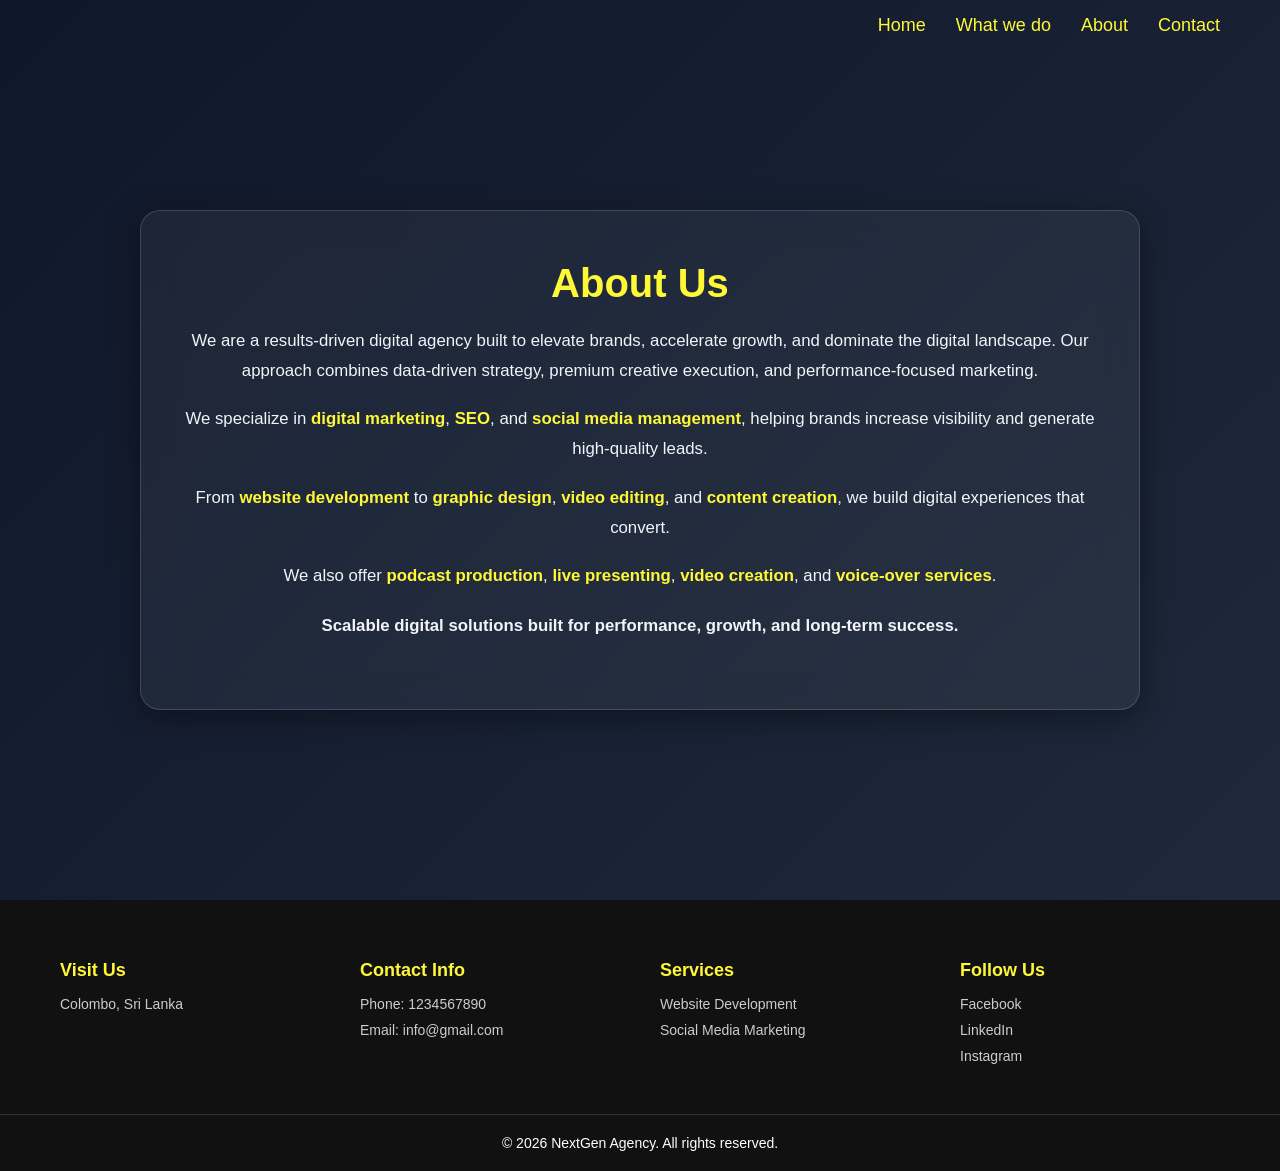
==== about.html @ 675d3c1e "03-about-page" ====
<!DOCTYPE html>
<html lang="en">
<head>
    <meta charset="UTF-8">
    <meta name="viewport" content="width=device-width, initial-scale=1.0">
    <title>About</title>
    <link rel="stylesheet" href="styles/about.css">
</head>
<body>
    

        <header>
            <nav>
                <a href="">
                    <img src="" alt="">
                </a>

                <div class="nav-links">
                    <a href="index.html">Home</a>
                    <a href="wedo.html">What we do</a>
                    <a href="about.html">About</a>
                    <a href="contact.html">Contact</a>
                </div>

                <div class="hamburger" id="hamburger">
                    <span></span>
                    <span></span>
                    <span></span>
                </div>

            </nav>
        </header>

        <!-- Who are we -->
    <section class="description">
    <div class="container">
        <div class="glass-card">
            <h2>About Us</h2>

            <p>
                We are a results-driven digital agency built to elevate brands, accelerate growth, and dominate the digital landscape.
                Our approach combines data-driven strategy, premium creative execution, and performance-focused marketing.
            </p>

            <p>
                We specialize in <strong>digital marketing</strong>, <strong>SEO</strong>, and 
                <strong>social media management</strong>, helping brands increase visibility and generate high-quality leads.
            </p>

            <p>
                From <strong>website development</strong> to <strong>graphic design</strong>, 
                <strong>video editing</strong>, and <strong>content creation</strong>, we build digital experiences that convert.
            </p>

            <p>
                We also offer <strong>podcast production</strong>, <strong>live presenting</strong>, 
                <strong>video creation</strong>, and <strong>voice-over services</strong>.
            </p>

            <p class="highlight">
                Scalable digital solutions built for performance, growth, and long-term success.
            </p>
        </div>
    </div>
</section>


    <section>

    </section>









     <!-- Footer -->
                    <footer class="footer">
                <div class="footer-container">

                    <div class="footer-section">
                        <h3>Visit Us</h3>
                        <p>Colombo, Sri Lanka</p>
                    </div>

                    <div class="footer-section">
                        <h3>Contact Info</h3>
                        <p>Phone: 1234567890</p>
                        <p>Email: info@gmail.com</p>
                    </div>

                    <div class="footer-section">
                        <h3>Services</h3>
                        <p>Website Development</p>
                        <p>Social Media Marketing</p>
                    </div>

                    <div class="footer-section">
                        <h3>Follow Us</h3>
                        <div class="social-links">
                            <a href="#">Facebook</a>
                            <a href="#">LinkedIn</a>
                            <a href="#">Instagram</a>
                        </div>
                    </div>

                </div>

                <div class="footer-bottom">
                    <p>© 2026 NextGen Agency. All rights reserved.</p>
                </div>
            </footer>


            <script src="index.js"></script>
</body>
</html>
---- styles/about.css ----
/* ========================= */
/* GLOBAL */
/* ========================= */

* {
    margin: 0;
    padding: 0;
    box-sizing: border-box;
    font-family: Arial, Helvetica, sans-serif;
}

body {
    background: rgb(33, 33, 95);
    color: #fff;
}

/* ========================= */
/* HEADER + NAV */
/* ========================= */

header {
    position: absolute;
    top: 0;
    left: 0;
    width: 100%;
    background: transparent;
    z-index: 1000;
    margin-top: 15px;
}

header.scrolled {
    position: fixed;
    backdrop-filter: blur(8px);
    background: rgba(0, 0, 0, 0.3);
}

/* NAV LAYOUT */
nav {
    display: flex;
    align-items: center;
    justify-content: space-between;
    max-width: 1200px;
    margin: auto;
    padding: 0 20px;
}

/* LOGO LEFT */
nav .logo {
    flex: 1;
}

/* NAV LINKS RIGHT */
.nav-links {
    display: flex;
    gap: 30px;
    justify-content: flex-end;
    flex: 1;
}

/* LINKS STYLE */
.nav-links a {
    color: #FFF837;
    text-decoration: none;
    font-size: 18px;
    font-weight: 500;
    transition: 0.3s;
    position: relative;
}

/* UNDERLINE HOVER EFFECT */
.nav-links a::after {
    content: "";
    position: absolute;
    left: 0;
    bottom: -5px;
    width: 0%;
    height: 2px;
    background: #FFF837;
    transition: 0.3s;
}

.nav-links a:hover::after {
    width: 100%;
}

/* ========================= */
/* GLASS SECTION */
/* ========================= */

.description {
    min-height: 100vh;
    padding: 100px 20px 80px;
    background: linear-gradient(135deg, #0f172a, #1e293b);
    display: flex;
    align-items: center;
    justify-content: center;
}

.container {
    width: 100%;
    max-width: 1000px;
}

/* GLASS CARD */
.glass-card {
    backdrop-filter: blur(18px);
    -webkit-backdrop-filter: blur(18px);
    background: rgba(255, 255, 255, 0.05);
    border-radius: 20px;
    padding: 50px 40px;
    border: 1px solid rgba(255, 255, 255, 0.15);
    box-shadow: 0 8px 32px rgba(0,0,0, 0.4);
    text-align: center;
    color: #fff;
    transition: 0.3s ease;
}

.glass-card:hover {
    transform: translateY(-5px);
    box-shadow: 0 15px 40px rgba(0,0,0, 0.6);
}

/* TITLE */
.glass-card h2 {
    font-size: 2.5rem;
    margin-bottom: 20px;
    color: #FFF837;
}

/* TEXT */
.glass-card p {
    font-size: 1.05rem;
    line-height: 1.8;
    margin-bottom: 18px;
    color: #f1f5f9;
}

/* KEYWORDS */
.glass-card strong {
    color: #FFF837;
}

/* FINAL LINE */
.highlight {
    margin-top: 20px;
    font-size: 1.15rem;
    font-weight: 600;
    color: #FFF837;
}

/* ========================= */
/* FOOTER */
/* ========================= */

.footer {
    background: #111;
    color: #fff;
    padding-top: 60px;
}

.footer-container {
    max-width: 1200px;
    margin: auto;
    display: grid;
    grid-template-columns: repeat(4, 1fr);
    gap: 40px;
    padding: 0 20px;
}

.footer-section h3 {
    margin-bottom: 15px;
    font-size: 18px;
    color: #FFF837;
}

.footer-section p,
.footer-section a {
    color: #ccc;
    font-size: 14px;
    margin-bottom: 10px;
    display: block;
    text-decoration: none;
    transition: 0.3s;
}

.footer-section a:hover {
    color: #FFF837;
}

.footer-bottom {
    text-align: center;
    padding: 20px;
    margin-top: 40px;
    border-top: 1px solid #333;
    font-size: 14px;
}

/* ========================= */
/* 📱 RESPONSIVE */
/* ========================= */

/* Tablet */
@media (max-width: 768px) {

    .nav-links {
        gap: 20px;
    }

    .glass-card {
        padding: 35px 25px;
    }

    .glass-card h2 {
        font-size: 2rem;
    }

    .glass-card p {
        font-size: 0.95rem;
    }

    .footer-container {
        grid-template-columns: repeat(2, 1fr);
    }
}

/* Mobile */
@media (max-width: 480px) {

    nav {
        flex-direction: column;
        align-items: flex-start;
    }

    .nav-links {
        width: 100%;
        justify-content: flex-start;
        margin-top: 10px;
        flex-wrap: wrap;
        gap: 15px;
    }

    .description {
        padding: 80px 15px;
    }

    .glass-card {
        padding: 25px 20px;
        border-radius: 15px;
    }

    .glass-card h2 {
        font-size: 1.7rem;
    }

    .glass-card p {
        font-size: 0.9rem;
        line-height: 1.6;
    }

    .highlight {
        font-size: 1rem;
    }

    .footer-container {
        grid-template-columns: 1fr;
    }
}



/* HAMBURGER BUTTON */

.hamburger {
    display: none;
    flex-direction: column;
    cursor: pointer;
    gap: 5px;
}

.hamburger span {
    width: 25px;
    height: 3px;
    background: white;
    transition: 0.3s;
}

/* MOBILE NAV */
@media (max-width: 768px) {

     nav {
        flex-direction: row;
        justify-content: space-between;
        align-items: center;
    }
    
    .hamburger {
        display: flex;
    }

    .nav-links {
        position: absolute;
        top: 60px;
        right: 0;
        background: #111;
        width: 100%;
        flex-direction: column;
        align-items: center;
        gap: 20px;
        padding: 20px 0;
        z-index: 1000;

        /* hidden by default */
        transform: translateY(-200%);
        transition: 0.4s ease;
    }

    .nav-links.active {
        transform: translateY(0);
    }
}


.hamburger.active span:nth-child(1) {
    transform: rotate(45deg) translate(5px, 5px);
}

.hamburger.active span:nth-child(2) {
    opacity: 0;
}

.hamburger.active span:nth-child(3) {
    transform: rotate(-45deg) translate(5px, -5px);
}
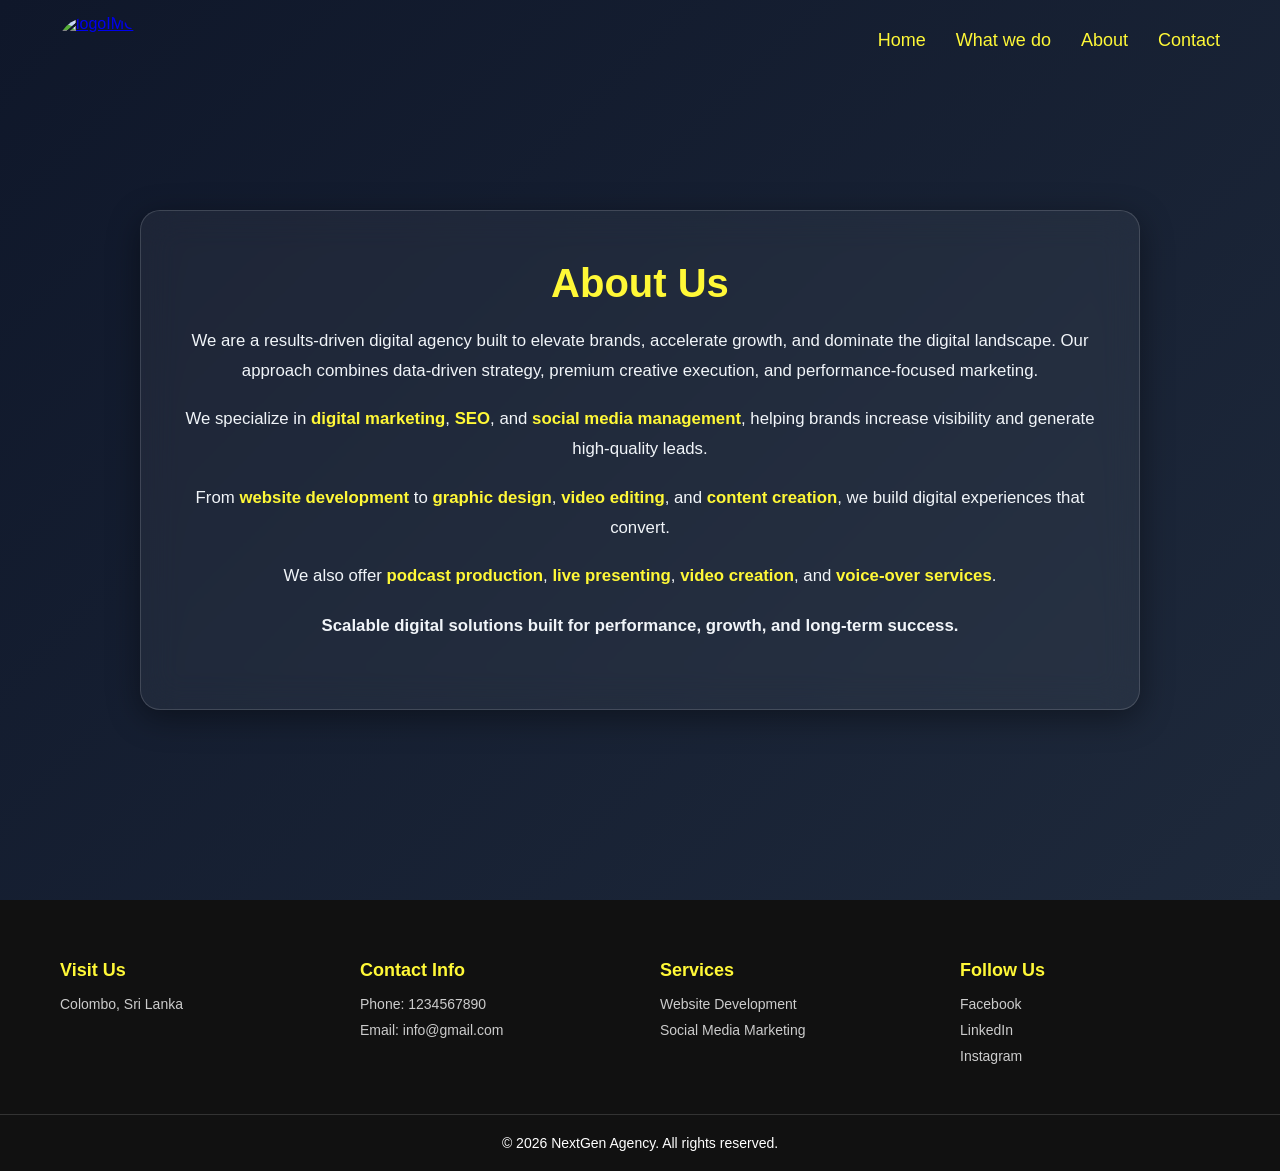
==== commit 6f378234: "03-contact-page" ====
--- a/about.html
+++ b/about.html
@@ -11,8 +11,8 @@
 
         <header>
             <nav>
-                <a href="">
-                    <img src="" alt="">
+                 <a href="index.html" class="logo">
+                        <img src="images/logo.jpg" alt="logoIMG">
                 </a>
 
                 <div class="nav-links">
--- a/styles/about.css
+++ b/styles/about.css
@@ -32,6 +32,18 @@
     position: fixed;
     backdrop-filter: blur(8px);
     background: rgba(0, 0, 0, 0.3);
+}
+
+.logo {
+    display: flex;
+    align-items: center;
+}
+
+.logo img {
+    height: 50px;
+    width: auto;
+    border-radius: 50%;
+    object-fit: cover;
 }
 
 /* NAV LAYOUT */
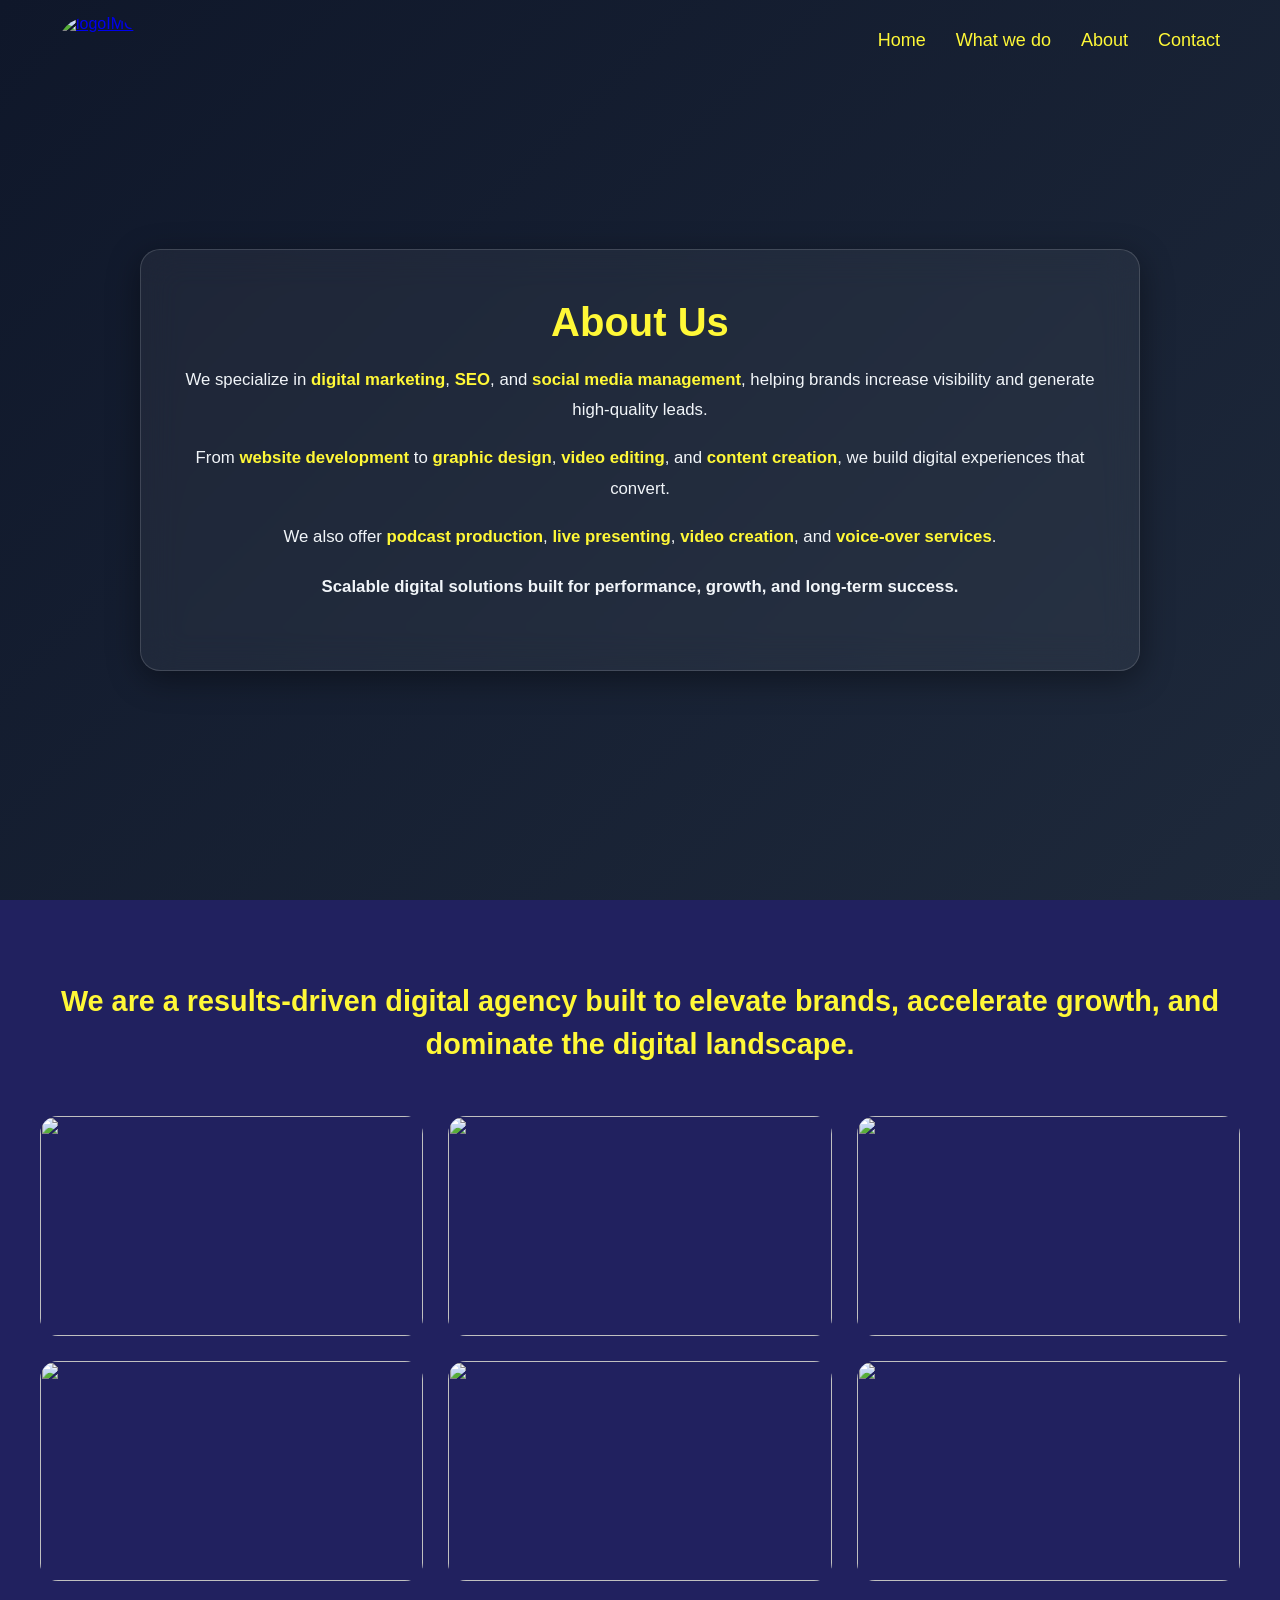
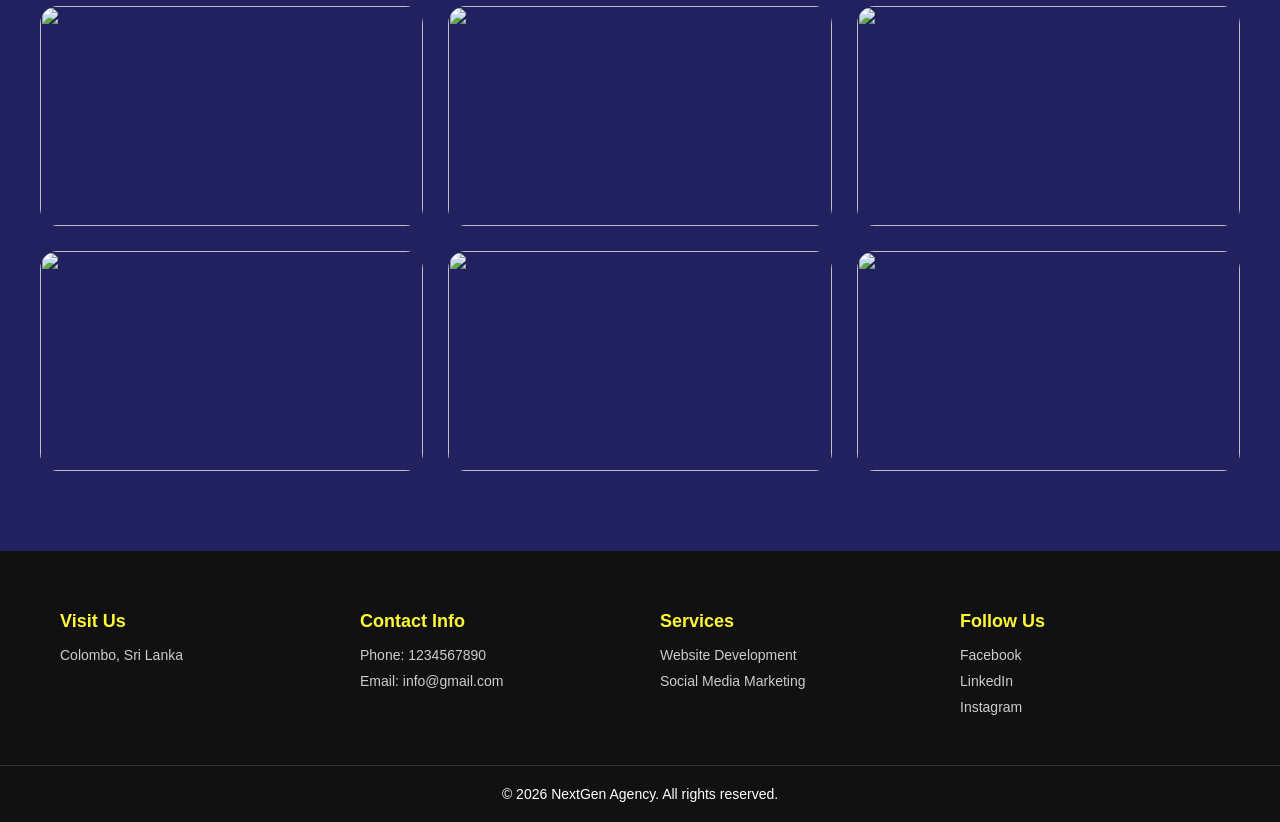
==== commit 20e3461f: "04-improvements" ====
--- a/about.html
+++ b/about.html
@@ -37,10 +37,10 @@
         <div class="glass-card">
             <h2>About Us</h2>
 
-            <p>
+            <!-- <p>
                 We are a results-driven digital agency built to elevate brands, accelerate growth, and dominate the digital landscape.
                 Our approach combines data-driven strategy, premium creative execution, and performance-focused marketing.
-            </p>
+            </p> -->
 
             <p>
                 We specialize in <strong>digital marketing</strong>, <strong>SEO</strong>, and 
@@ -65,9 +65,117 @@
 </section>
 
 
-    <section>
-
-    </section>
+<section class="services-section">
+    <div class="services-container">
+
+        <h2 class="section-title">
+            We are a results-driven digital agency built to elevate brands, accelerate growth, and dominate the digital landscape.
+        </h2>
+
+        <div class="services-grid">
+
+            <!-- 12 CARDS -->
+            <!-- Repeat structure -->
+
+            <div class="service-card">
+                <img src="images/service1.jpg" alt="">
+                <div class="overlay">
+                    <h3>Digital Marketing</h3>
+                    <p>Performance-driven campaigns designed to scale your brand reach and conversions.</p>
+                </div>
+            </div>
+
+            <div class="service-card">
+                <img src="images/service2.jpg" alt="">
+                <div class="overlay">
+                    <h3>SEO Optimization</h3>
+                    <p>Rank higher, drive organic traffic, and dominate search engine visibility.</p>
+                </div>
+            </div>
+
+            <div class="service-card">
+                <img src="images/service3.jpg" alt="">
+                <div class="overlay">
+                    <h3>Social Media</h3>
+                    <p>Strategic content and engagement to build loyal communities.</p>
+                </div>
+            </div>
+
+            <div class="service-card">
+                <img src="images/service4.jpg" alt="">
+                <div class="overlay">
+                    <h3>Web Development</h3>
+                    <p>Modern, scalable websites optimized for performance and UX.</p>
+                </div>
+            </div>
+
+            <div class="service-card">
+                <img src="images/service5.jpg" alt="">
+                <div class="overlay">
+                    <h3>UI/UX Design</h3>
+                    <p>Design experiences that convert users into customers.</p>
+                </div>
+            </div>
+
+            <div class="service-card">
+                <img src="images/service6.jpg" alt="">
+                <div class="overlay">
+                    <h3>Graphic Design</h3>
+                    <p>Premium visuals that strengthen brand identity.</p>
+                </div>
+            </div>
+
+            <div class="service-card">
+                <img src="images/service7.jpg" alt="">
+                <div class="overlay">
+                    <h3>Video Editing</h3>
+                    <p>High-quality edits that capture attention and tell stories.</p>
+                </div>
+            </div>
+
+            <div class="service-card">
+                <img src="images/service8.jpg" alt="">
+                <div class="overlay">
+                    <h3>Content Creation</h3>
+                    <p>Engaging content tailored to your audience and brand voice.</p>
+                </div>
+            </div>
+
+            <div class="service-card">
+                <img src="images/service9.jpg" alt="">
+                <div class="overlay">
+                    <h3>Podcast Production</h3>
+                    <p>Professional audio production to amplify your voice.</p>
+                </div>
+            </div>
+
+            <div class="service-card">
+                <img src="images/service10.jpg" alt="">
+                <div class="overlay">
+                    <h3>Live Presenting</h3>
+                    <p>Deliver impactful live experiences and brand messaging.</p>
+                </div>
+            </div>
+
+            <div class="service-card">
+                <img src="images/service11.jpg" alt="">
+                <div class="overlay">
+                    <h3>Voice Over</h3>
+                    <p>Clear, professional voice solutions for media and ads.</p>
+                </div>
+            </div>
+
+            <div class="service-card">
+                <img src="images/service12.jpg" alt="">
+                <div class="overlay">
+                    <h3>Brand Strategy</h3>
+                    <p>Data-backed strategies for long-term business growth.</p>
+                </div>
+            </div>
+
+        </div>
+    </div>
+</section>
 
 
 
--- a/styles/about.css
+++ b/styles/about.css
@@ -342,4 +342,120 @@
 
 .hamburger.active span:nth-child(3) {
     transform: rotate(-45deg) translate(5px, -5px);
+}
+
+
+
+
+
+
+
+/* ========================= */
+/* SERVICES GRID */
+/* ========================= */
+
+.services-section {
+    padding: 80px 20px;
+}
+
+.services-container {
+    max-width: 1200px;
+    margin: auto;
+}
+
+.section-title {
+    text-align: center;
+    font-size: 1.8rem;
+    margin-bottom: 50px;
+    color: #FFF837;
+    line-height: 1.5;
+}
+
+/* GRID */
+.services-grid {
+    display: grid;
+    grid-template-columns: repeat(3, 1fr);
+    gap: 25px;
+}
+
+/* CARD */
+.service-card {
+    position: relative;
+    overflow: hidden;
+    border-radius: 18px;
+    cursor: pointer;
+    height: 220px;
+}
+
+/* IMAGE */
+.service-card img {
+    width: 100%;
+    height: 100%;
+    object-fit: cover;
+    transition: transform 0.6s ease;
+}
+
+/* OVERLAY */
+.overlay {
+    position: absolute;
+    inset: 0;
+    background: rgba(0,0,0,0.75);
+    backdrop-filter: blur(8px);
+
+    display: flex;
+    flex-direction: column;
+    justify-content: center;
+    align-items: center;
+
+    text-align: center;
+    padding: 20px;
+
+    opacity: 0;
+    transform: translateY(20px);
+    transition: 0.4s ease;
+}
+
+.overlay h3 {
+    color: #FFF837;
+    margin-bottom: 10px;
+}
+
+.overlay p {
+    font-size: 14px;
+    color: #eee;
+}
+
+/* HOVER EFFECT */
+.service-card:hover img {
+    transform: scale(1.1);
+}
+
+.service-card:hover .overlay {
+    opacity: 1;
+    transform: translateY(0);
+}
+
+/* ========================= */
+/* RESPONSIVE */
+/* ========================= */
+
+@media (max-width: 992px) {
+    .services-grid {
+        grid-template-columns: repeat(2, 1fr);
+    }
+}
+
+@media (max-width: 600px) {
+    .services-grid {
+        grid-template-columns: 1fr;
+    }
+
+    .section-title {
+        font-size: 1.4rem;
+    }
+}
+
+
+.service-card:hover {
+    box-shadow: 0 0 20px rgba(255,248,55,0.3);
 }
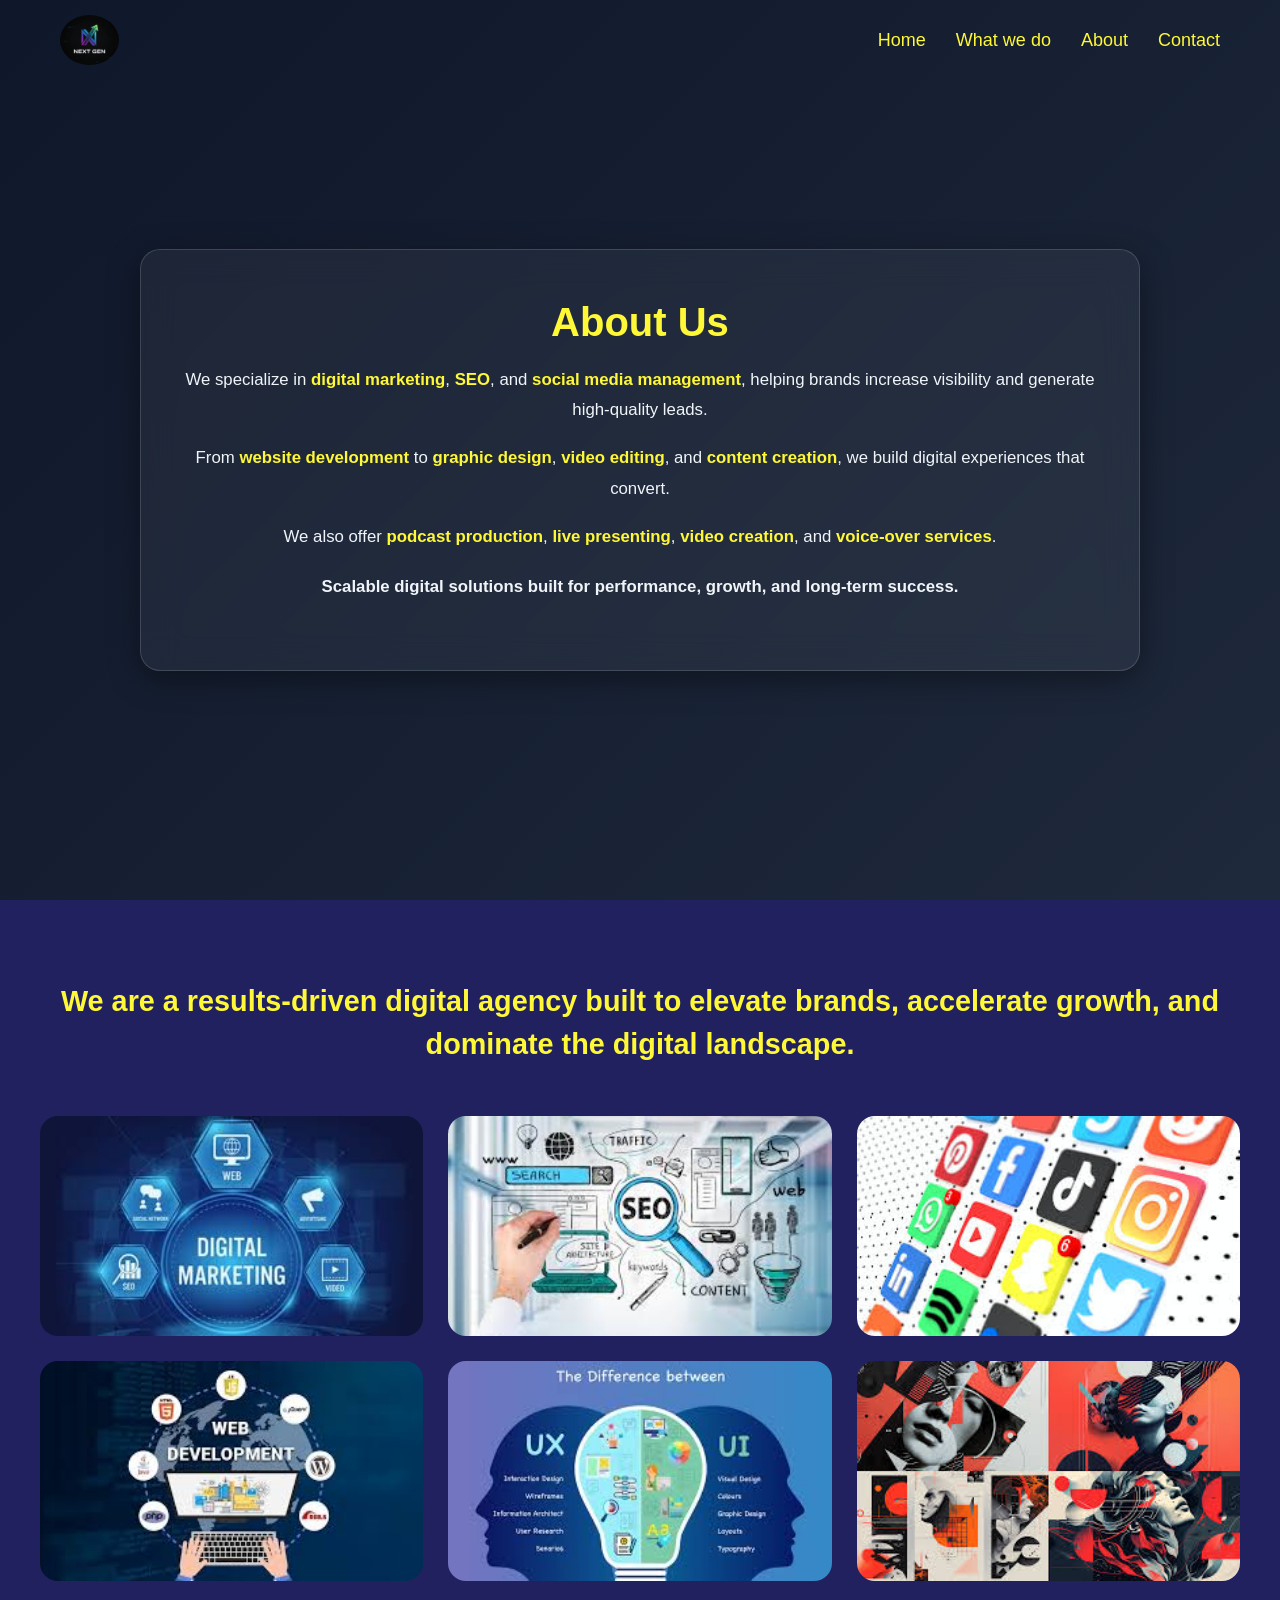
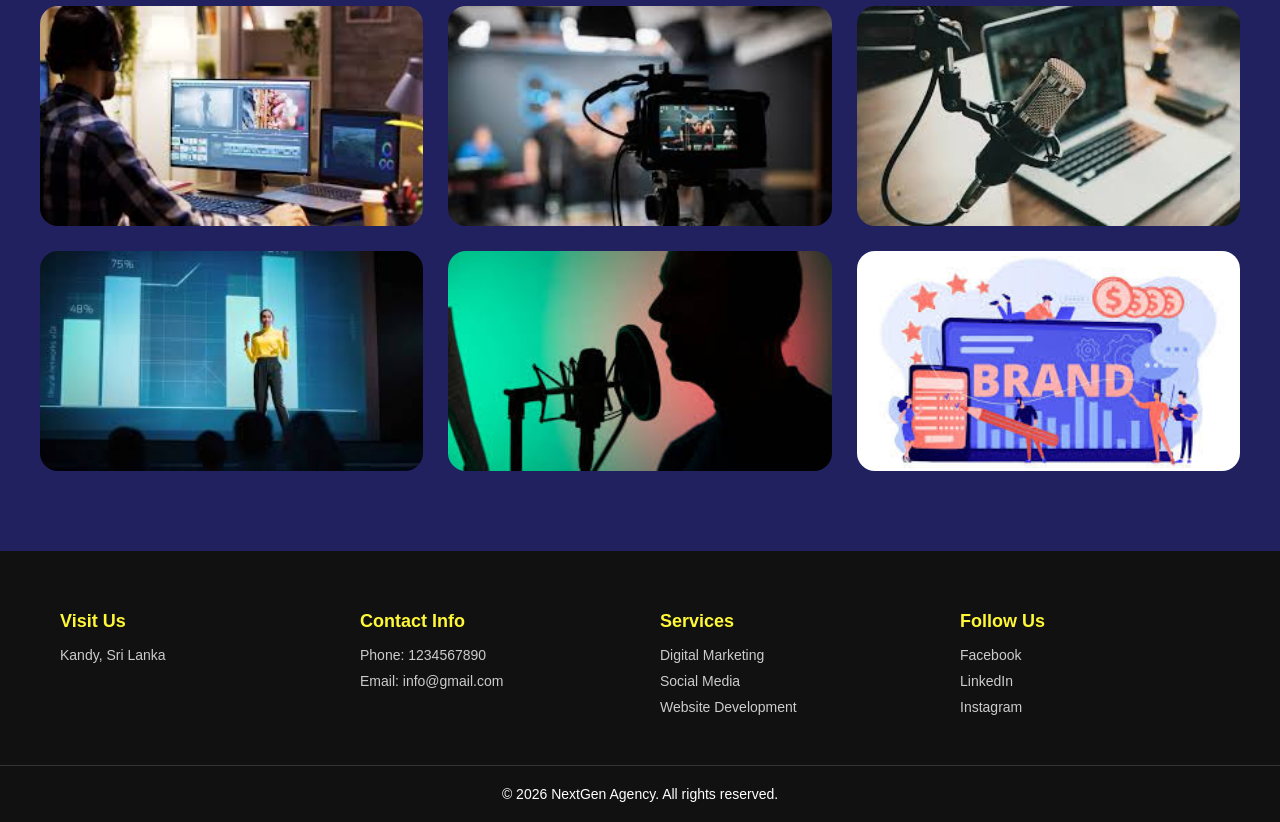
==== commit 4bad1878: "05-finalize" ====
--- a/about.html
+++ b/about.html
@@ -78,7 +78,7 @@
             <!-- Repeat structure -->
 
             <div class="service-card">
-                <img src="images/service1.jpg" alt="">
+                <img src="images/about/1.jfif" alt="">
                 <div class="overlay">
                     <h3>Digital Marketing</h3>
                     <p>Performance-driven campaigns designed to scale your brand reach and conversions.</p>
@@ -86,7 +86,7 @@
             </div>
 
             <div class="service-card">
-                <img src="images/service2.jpg" alt="">
+                <img src="images/about/2.jfif" alt="">
                 <div class="overlay">
                     <h3>SEO Optimization</h3>
                     <p>Rank higher, drive organic traffic, and dominate search engine visibility.</p>
@@ -94,7 +94,7 @@
             </div>
 
             <div class="service-card">
-                <img src="images/service3.jpg" alt="">
+                <img src="images/about/3.jfif" alt="">
                 <div class="overlay">
                     <h3>Social Media</h3>
                     <p>Strategic content and engagement to build loyal communities.</p>
@@ -102,7 +102,7 @@
             </div>
 
             <div class="service-card">
-                <img src="images/service4.jpg" alt="">
+                <img src="images/about/4.jfif" alt="">
                 <div class="overlay">
                     <h3>Web Development</h3>
                     <p>Modern, scalable websites optimized for performance and UX.</p>
@@ -110,7 +110,7 @@
             </div>
 
             <div class="service-card">
-                <img src="images/service5.jpg" alt="">
+                <img src="images/about/5.jfif" alt="">
                 <div class="overlay">
                     <h3>UI/UX Design</h3>
                     <p>Design experiences that convert users into customers.</p>
@@ -118,7 +118,7 @@
             </div>
 
             <div class="service-card">
-                <img src="images/service6.jpg" alt="">
+                <img src="images/about/6.jfif" alt="">
                 <div class="overlay">
                     <h3>Graphic Design</h3>
                     <p>Premium visuals that strengthen brand identity.</p>
@@ -126,7 +126,7 @@
             </div>
 
             <div class="service-card">
-                <img src="images/service7.jpg" alt="">
+                <img src="images/about/7.jfif" alt="">
                 <div class="overlay">
                     <h3>Video Editing</h3>
                     <p>High-quality edits that capture attention and tell stories.</p>
@@ -134,7 +134,7 @@
             </div>
 
             <div class="service-card">
-                <img src="images/service8.jpg" alt="">
+                <img src="images/about/8.jfif" alt="">
                 <div class="overlay">
                     <h3>Content Creation</h3>
                     <p>Engaging content tailored to your audience and brand voice.</p>
@@ -142,7 +142,7 @@
             </div>
 
             <div class="service-card">
-                <img src="images/service9.jpg" alt="">
+                <img src="images/about/9.jfif" alt="">
                 <div class="overlay">
                     <h3>Podcast Production</h3>
                     <p>Professional audio production to amplify your voice.</p>
@@ -150,7 +150,7 @@
             </div>
 
             <div class="service-card">
-                <img src="images/service10.jpg" alt="">
+                <img src="images/about/10.jfif" alt="">
                 <div class="overlay">
                     <h3>Live Presenting</h3>
                     <p>Deliver impactful live experiences and brand messaging.</p>
@@ -158,7 +158,7 @@
             </div>
 
             <div class="service-card">
-                <img src="images/service11.jpg" alt="">
+                <img src="images/about/11.jfif" alt="">
                 <div class="overlay">
                     <h3>Voice Over</h3>
                     <p>Clear, professional voice solutions for media and ads.</p>
@@ -166,7 +166,7 @@
             </div>
 
             <div class="service-card">
-                <img src="images/service12.jpg" alt="">
+                <img src="images/about/12.jfif" alt="">
                 <div class="overlay">
                     <h3>Brand Strategy</h3>
                     <p>Data-backed strategies for long-term business growth.</p>
@@ -191,7 +191,7 @@
 
                     <div class="footer-section">
                         <h3>Visit Us</h3>
-                        <p>Colombo, Sri Lanka</p>
+                        <p>Kandy, Sri Lanka</p>
                     </div>
 
                     <div class="footer-section">
@@ -202,8 +202,9 @@
 
                     <div class="footer-section">
                         <h3>Services</h3>
+                        <p>Digital Marketing</p>
+                        <p>Social Media</p>
                         <p>Website Development</p>
-                        <p>Social Media Marketing</p>
                     </div>
 
                     <div class="footer-section">
